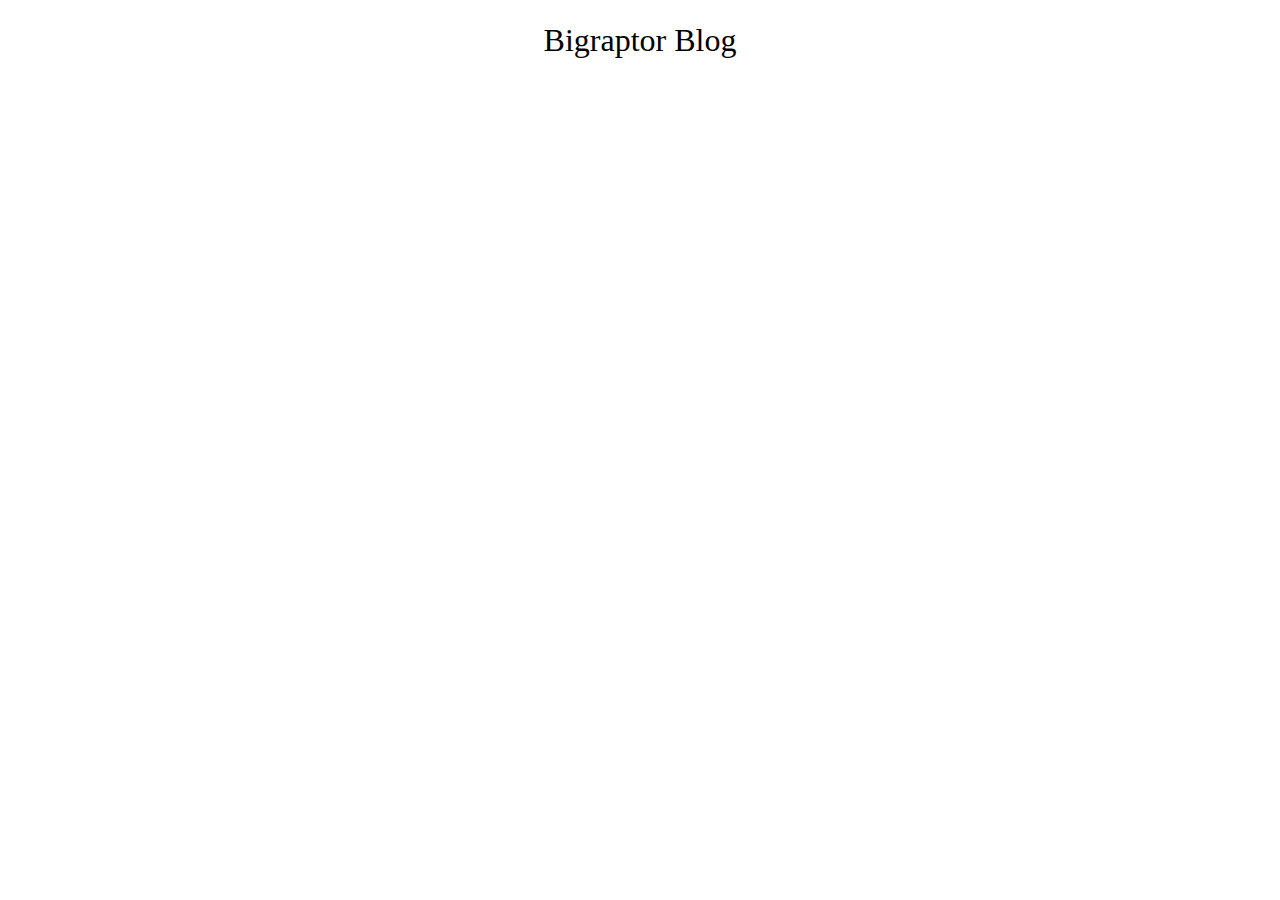
==== bigraptorBlog.html @ 928f2d21 "포트폴리오 리스트페이지 완성" ====
<!DOCTYPE html>
<html lang="en">
<head>
    <meta charset="UTF-8">
    <meta name="viewport" content="width=device-width, initial-scale=1.0">
    <meta http-equiv="X-UA-Compatible" content="ie=edge">
    <link rel="stylesheet" href="https://use.fontawesome.com/releases/v5.5.0/css/all.css" integrity="sha384-B4dIYHKNBt8Bc12p+WXckhzcICo0wtJAoU8YZTY5qE0Id1GSseTk6S+L3BlXeVIU" crossorigin="anonymous">
    <link rel="stylesheet" href="css/bigraptorBlog.css">
    <title>Bigraptor Blog</title>
</head>
<body>
    <header>
        <div><i class = "fas fa-arrow-left"></i></div>
        <div class = "logo">Bigraptor Blog</div>
    </header>
    <div>

    </div>
</body>
</html>
---- css/bigraptorBlog.css ----
body{
    margin: 0;
}
header{
    font-size: 2rem;
    display: flex;
    height: 5rem;
    align-items: center;
}



.logo{
    margin: 0 auto;
}
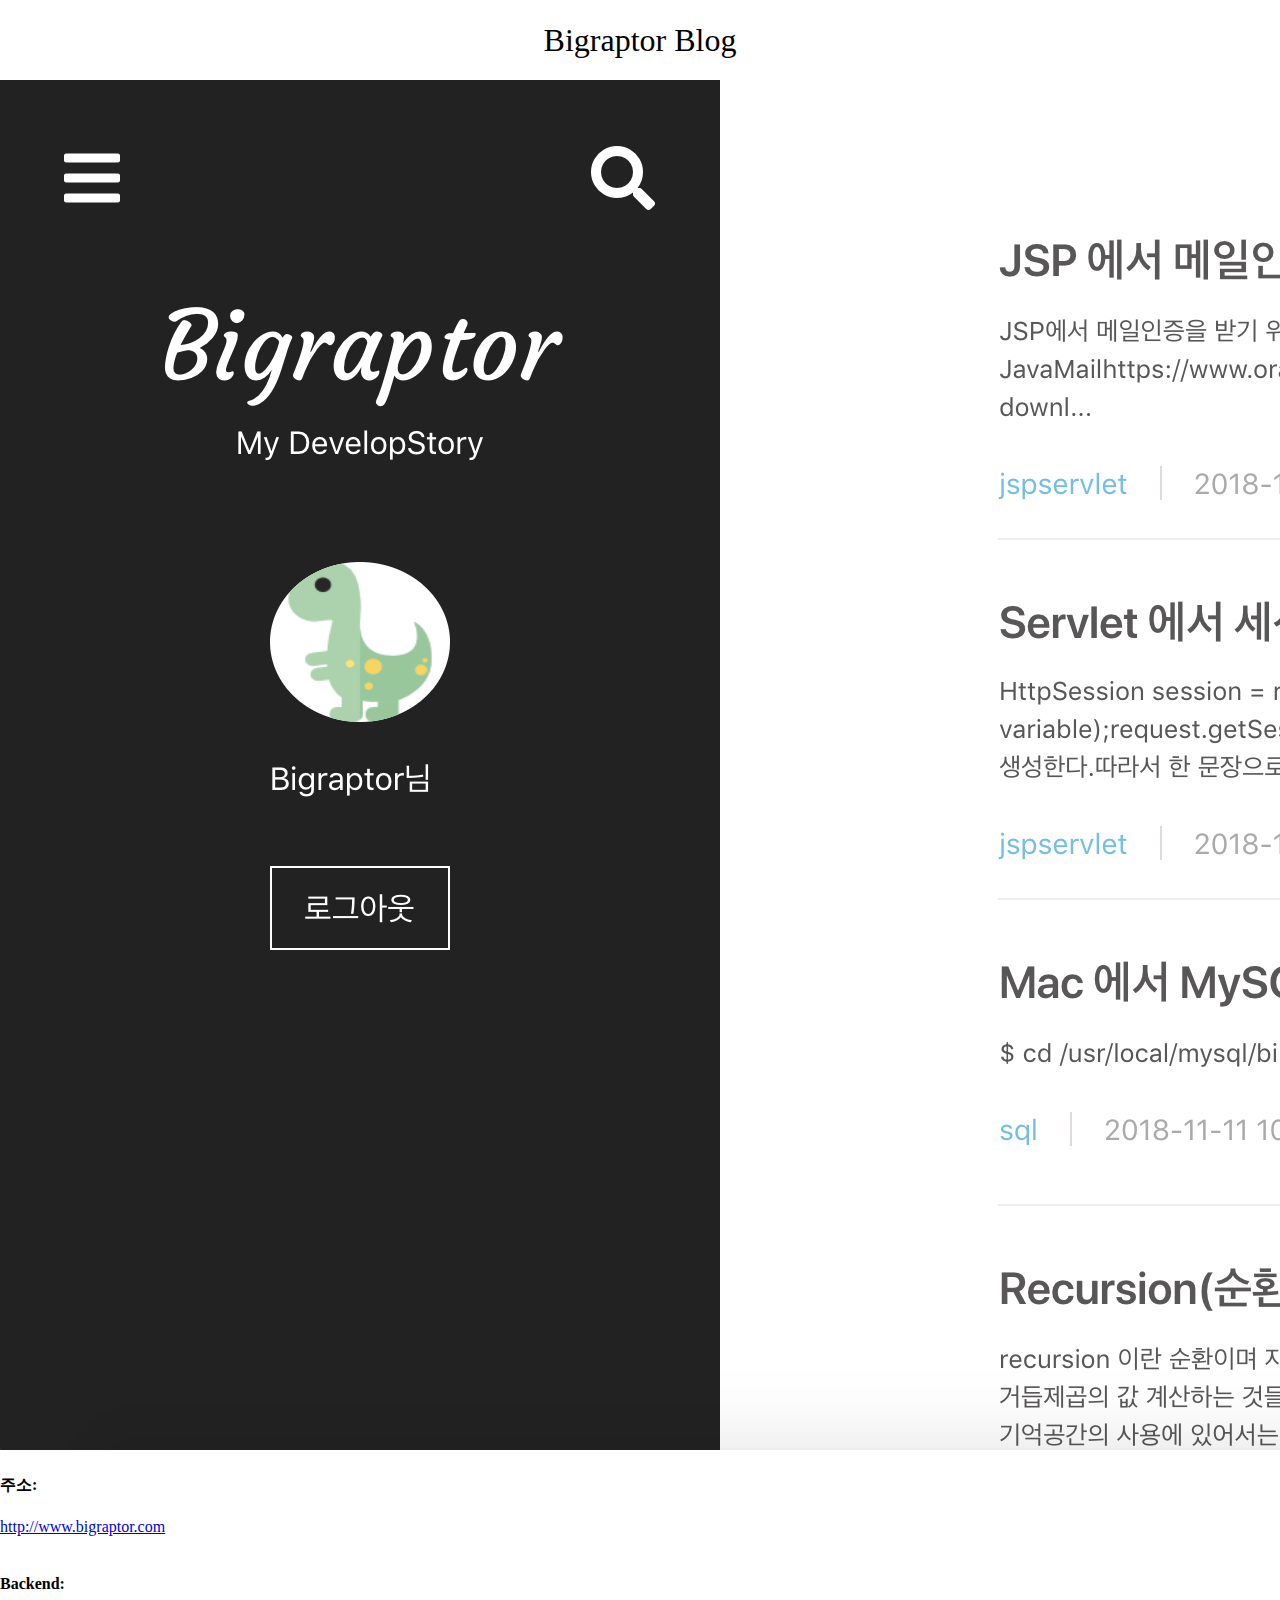
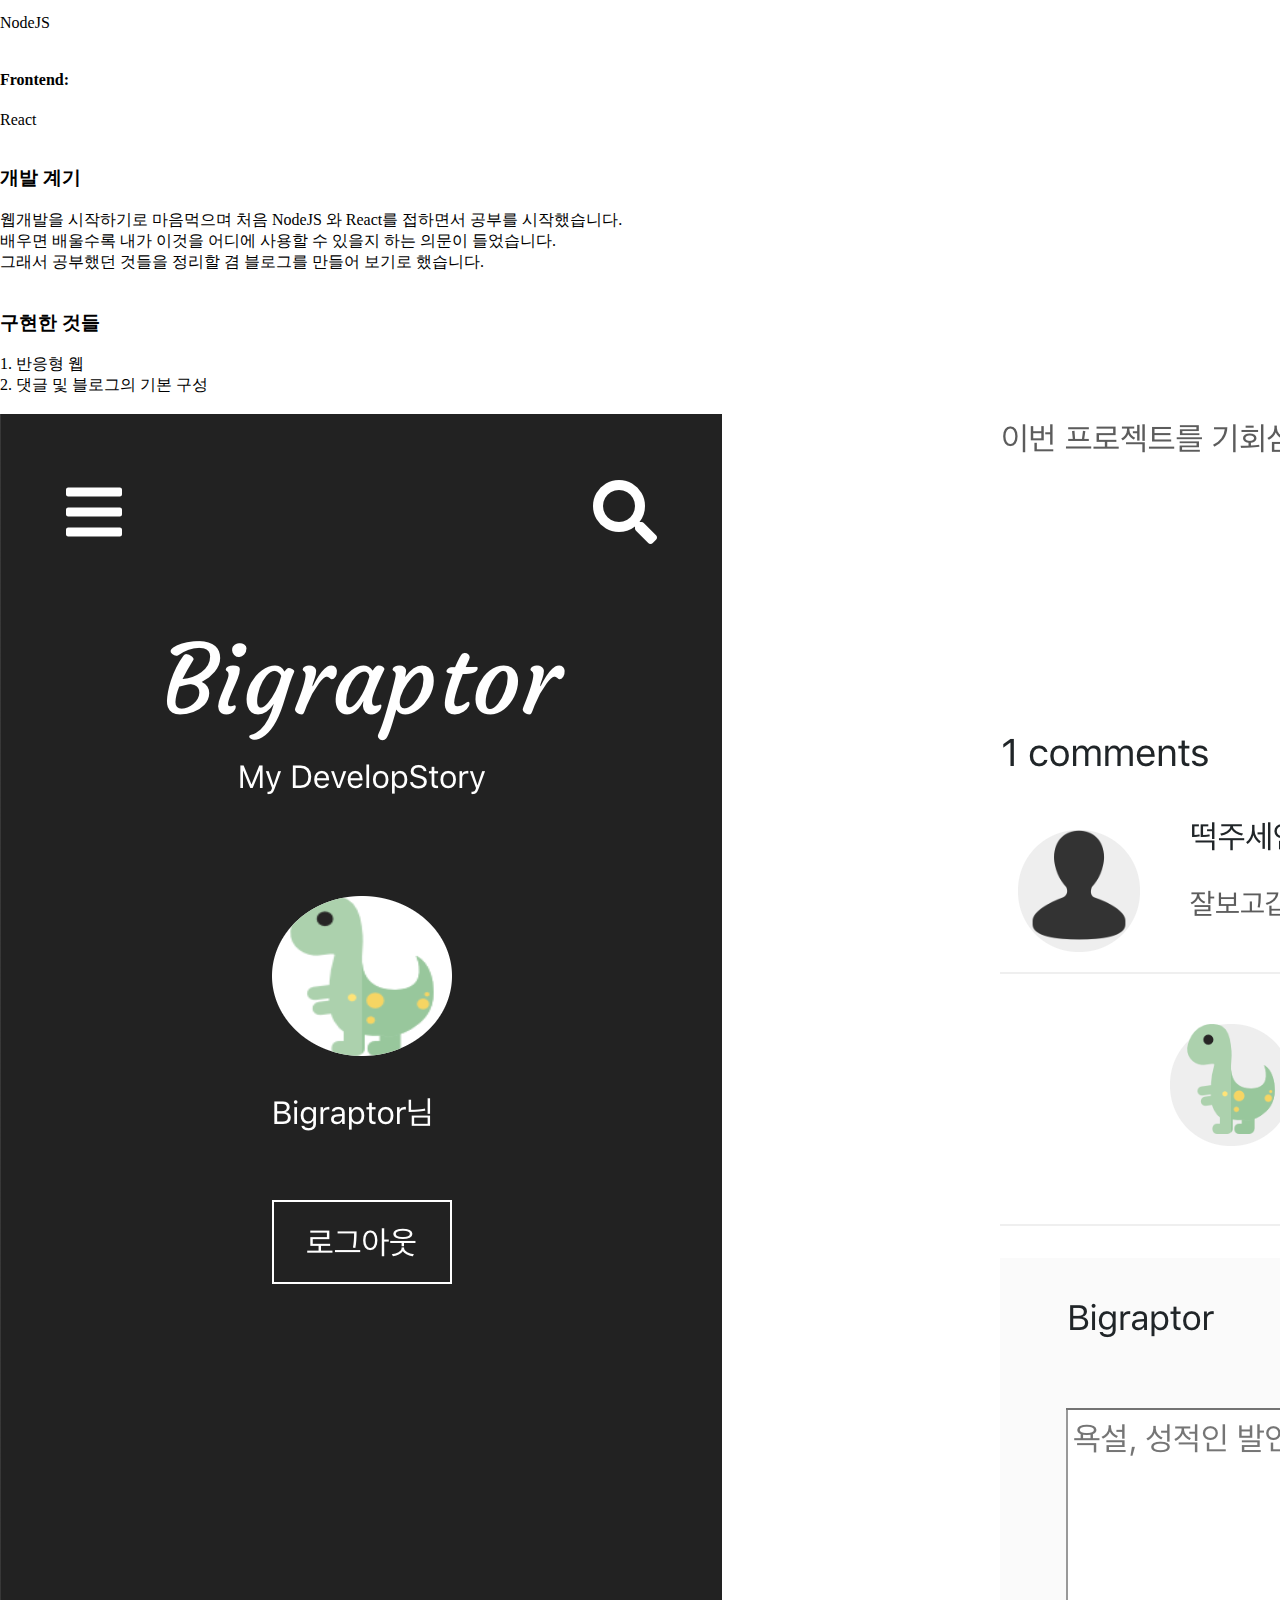
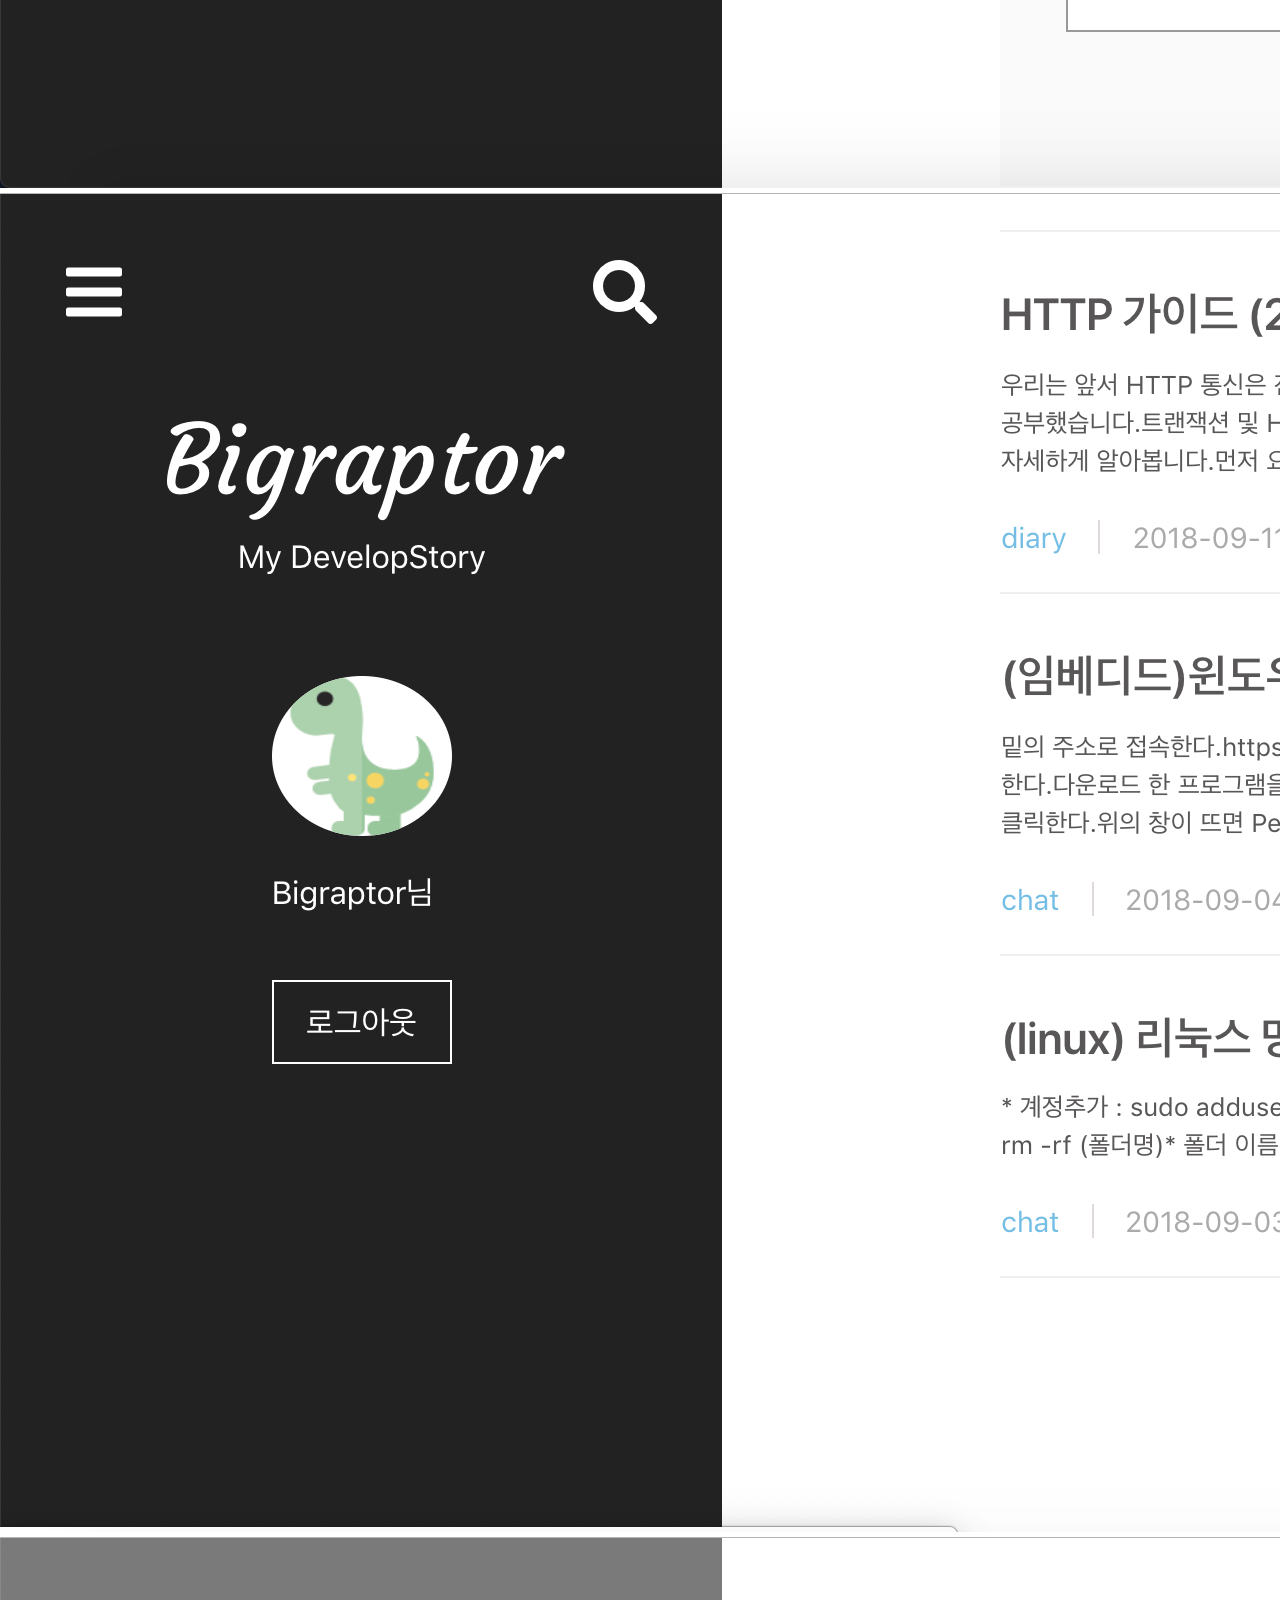
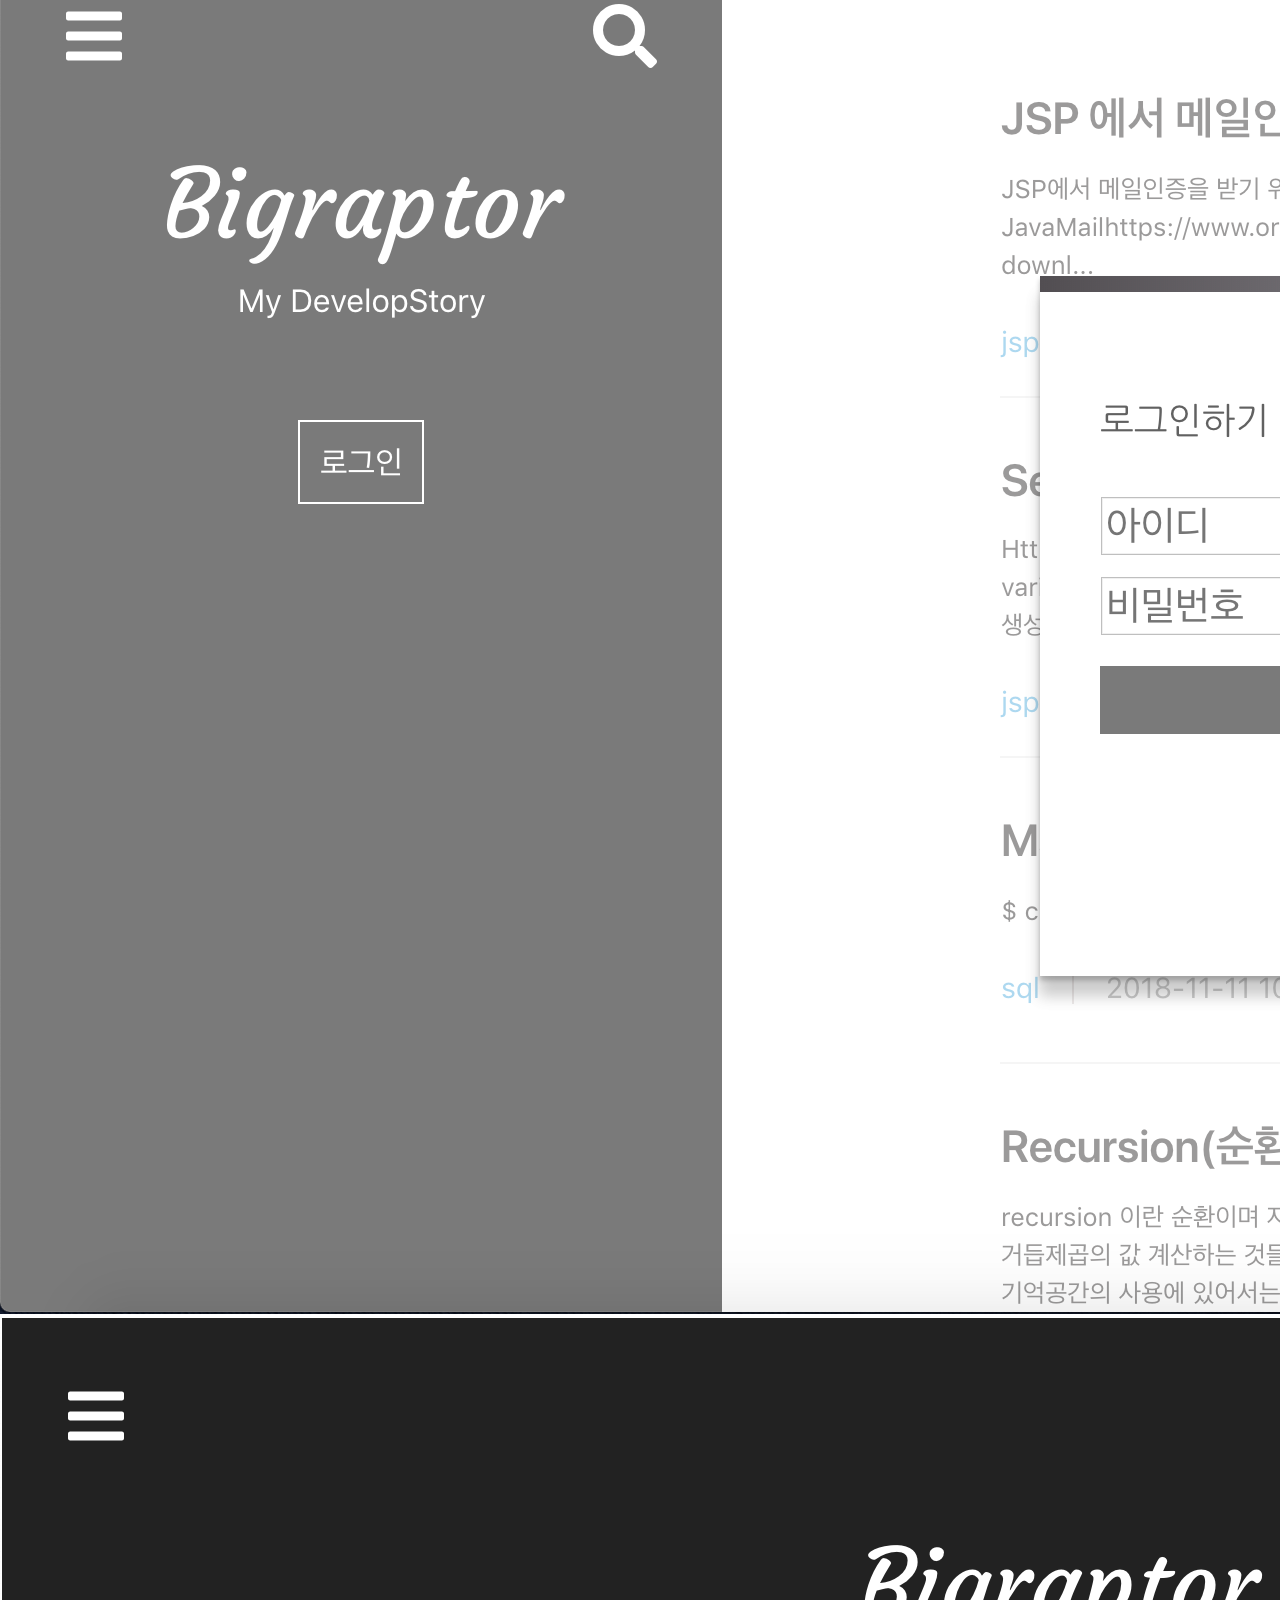
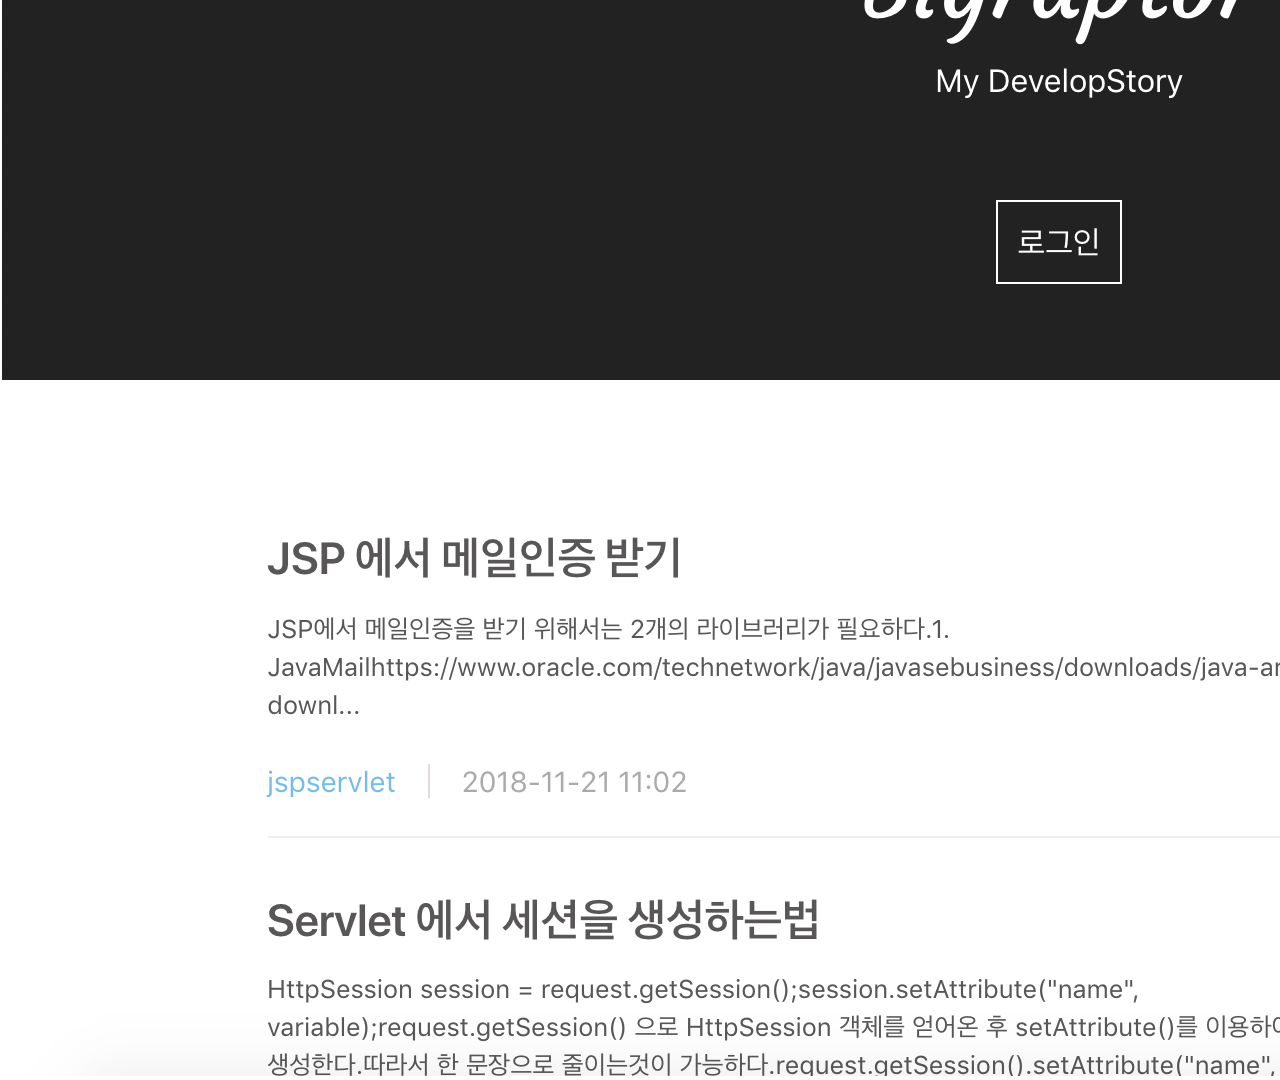
==== commit f24fee27: "프로젝트 완료" ====
--- a/bigraptorBlog.html
+++ b/bigraptorBlog.html
@@ -10,11 +10,34 @@
 </head>
 <body>
     <header>
-        <div><i class = "fas fa-arrow-left"></i></div>
+        <div class = "back"><a href = "portfolio.html"><i class = "fas fa-arrow-left"></i></a></div>
         <div class = "logo">Bigraptor Blog</div>
     </header>
-    <div>
+    <div class = "container">
+        <div class = "wrapper">
+            <div class = "mainphoto">
+                <img src = "images/bigraptorBlog.png">
+            </div>
+            <div class = "desc">
+                <h4>주소:</h4> <a href = "http://www.bigraptor.com">http://www.bigraptor.com</a><br><br>
+                <h4>Backend:</h4> NodeJS<br><br>
+                <h4>Frontend:</h4> React<br><br>
+                <h3>개발 계기</h3>
+                웹개발을 시작하기로 마음먹으며 처음 NodeJS 와 React를 접하면서 공부를 시작했습니다.<br>
+                배우면 배울수록 내가 이것을 어디에 사용할 수 있을지 하는 의문이 들었습니다.<br>
+                그래서 공부했던 것들을 정리할 겸 블로그를 만들어 보기로 했습니다.<br><br>
 
+                <h3>구현한 것들</h3>
+                1. 반응형 웹<br>
+                2. 댓글 및 블로그의 기본 구성<br><br>
+            </div>
+            <div class = "photozone">
+                <div class = "imgzone"><img src="images/introBigraptor1.png"></div>
+                <div class = "imgzone"><img src="images/introBigraptor2.png"></div>
+                <div class = "imgzone"><img src="images/introBigraptor3.png"></div>
+                <div class = "imgzone"><img src="images/introBigraptor4.png"></div>
+            </div>
+        </div>
     </div>
 </body>
 </html>